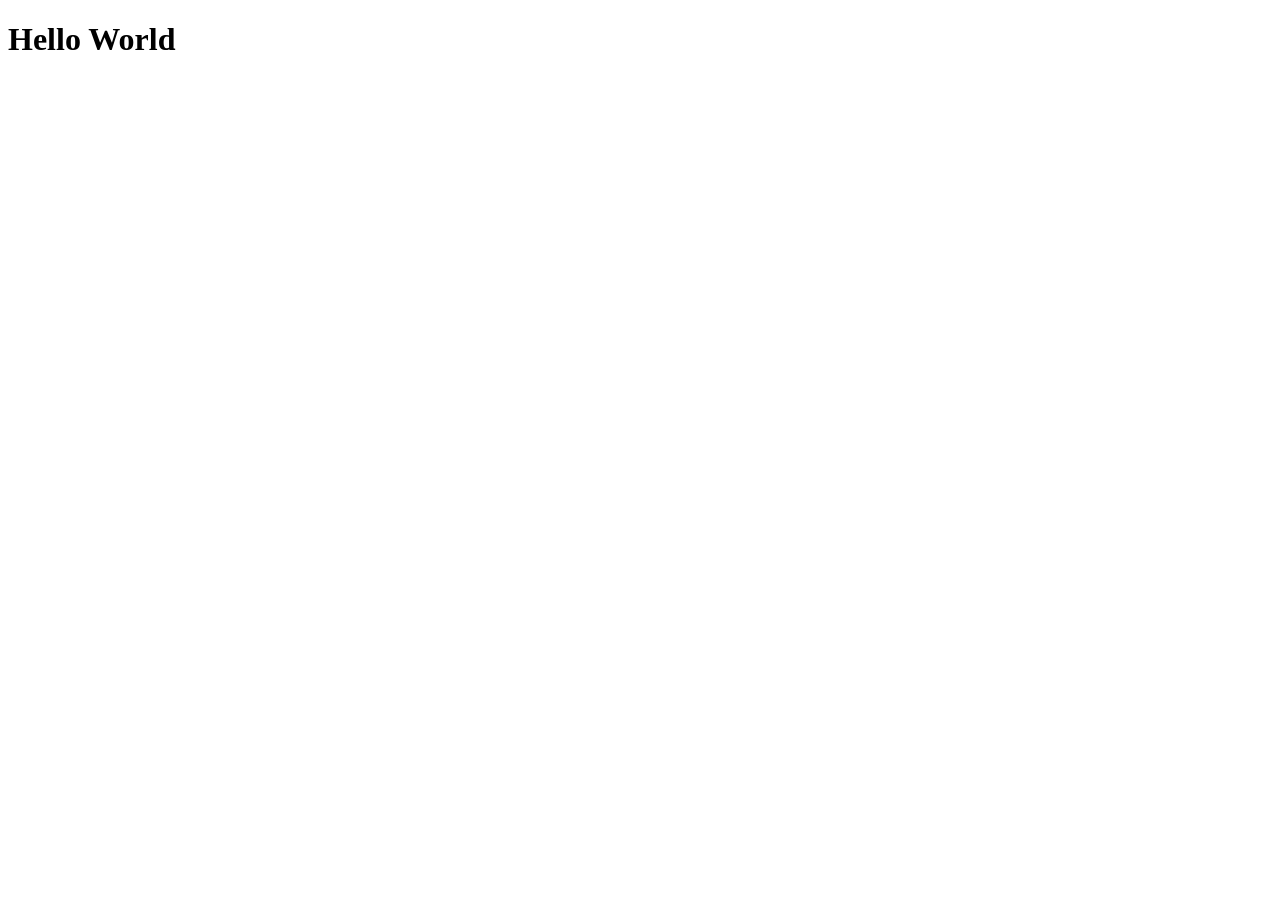
==== index.html @ 52a4878a "first commit" ====
<!DOCTYPE html>
<html lang="en">
<head>
    <meta charset="UTF-8">
    <meta name="viewport" content="width=device-width, initial-scale=1.0">
    <title>Page Title</title>
    <link rel="stylesheet" href="styles.css">
</head>
<body>
    <h1>Hello World</h1>
    <script src="script.js"></script>
</body>
</html>
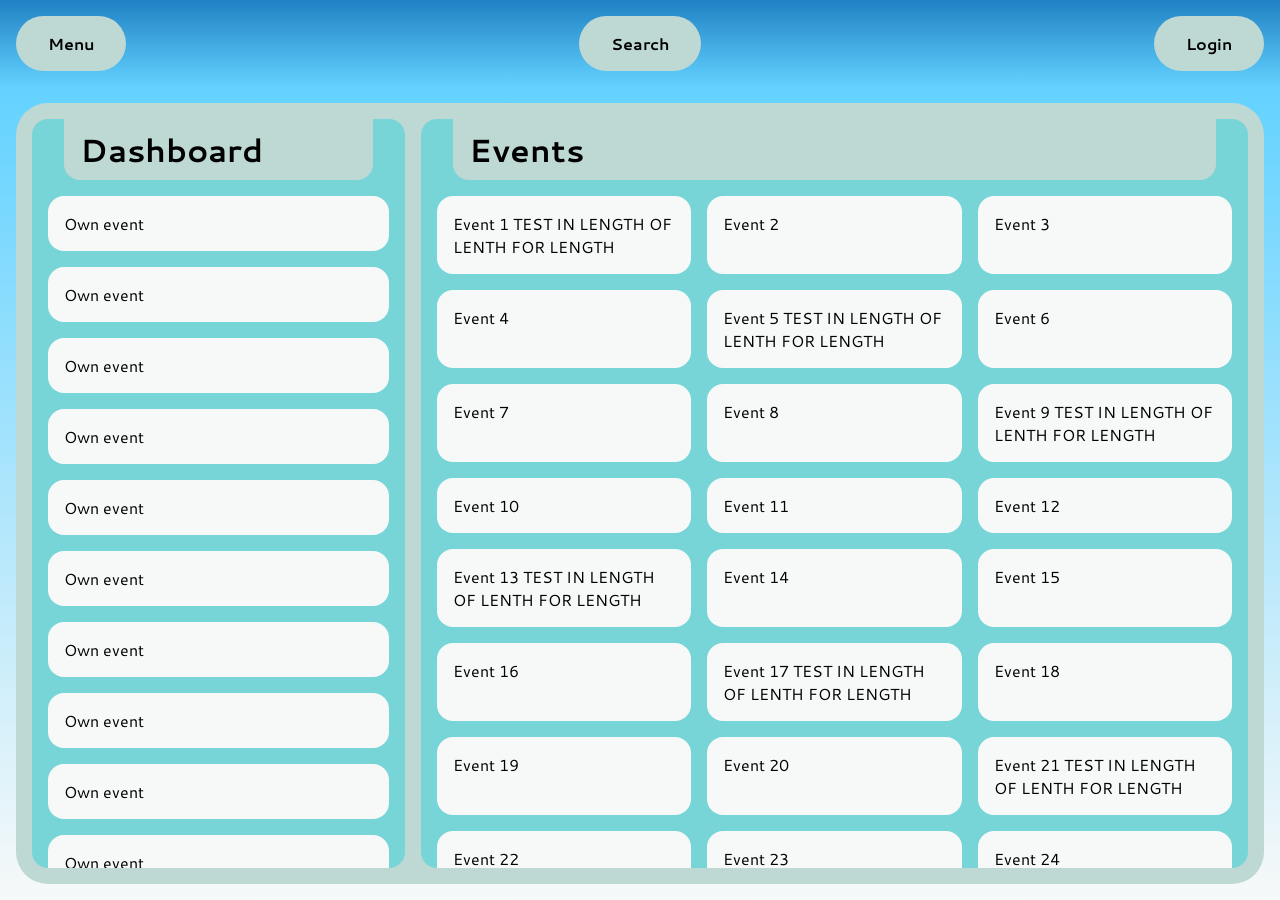
==== commit c95500d4: "base page structure" ====
--- a/index.html
+++ b/index.html
@@ -3,11 +3,103 @@
 <head>
     <meta charset="UTF-8">
     <meta name="viewport" content="width=device-width, initial-scale=1.0">
-    <title>Page Title</title>
-    <link rel="stylesheet" href="styles.css">
+    <title>ConcertZero</title>
+    <link rel="stylesheet" href="css/home.css">
 </head>
 <body>
-    <h1>Hello World</h1>
+	<div class="page-header-container">
+		<div class="page-header">
+			<div class="page-header-content">
+				<div class="page-header-content-left">
+					<button>
+					Menu
+					</button>
+				</div>
+				<div class="page-header-content-center">
+					<button>
+					Search
+					</button>
+				</div>
+				<div class="page-header-content-right">
+					<button>
+					Login
+					</button>
+				</div>
+			</div>
+		</div>
+	</div>
+    <div class="main-body">
+		<div class="main-body-content">
+			<div class="main-body-content-left">
+				<div class="content-header">
+					Dashboard
+				</div>
+				<div class="events-column">
+					<div class="event-slot">Own event</div>
+					<div class="event-slot">Own event</div>
+					<div class="event-slot">Own event</div>
+					<div class="event-slot">Own event</div>
+					<div class="event-slot">Own event</div>
+					<div class="event-slot">Own event</div>
+					<div class="event-slot">Own event</div>
+					<div class="event-slot">Own event</div>
+					<div class="event-slot">Own event</div>
+					<div class="event-slot">Own event</div>
+					<div class="event-slot">Own event</div>
+					<div class="event-slot">Own event</div>
+					<div class="event-slot">Own event</div>
+					<div class="event-slot">Own event</div>
+					<div class="event-slot">Own event</div>
+					<div class="event-slot">Own event</div>
+					<div class="event-slot">Own event</div>
+					<div class="event-slot">Own event</div>
+					<div class="event-slot">Own event</div>
+					<div class="event-slot">Own event</div>
+					<div class="event-slot">Own event</div>
+				</div>
+			</div>
+			<div class="main-body-content-right">
+				<div class="content-header">
+					Events
+				</div>
+				<div class="events-grid">
+					<div class="event-slot">Event 1 TEST IN LENGTH OF LENTH FOR LENGTH</div>
+					<div class="event-slot">Event 2</div>
+					<div class="event-slot">Event 3</div>
+					<div class="event-slot">Event 4</div>
+					<div class="event-slot">Event 5 TEST IN LENGTH OF LENTH FOR LENGTH</div>
+					<div class="event-slot">Event 6</div>
+					<div class="event-slot">Event 7</div>
+					<div class="event-slot">Event 8</div>
+					<div class="event-slot">Event 9 TEST IN LENGTH OF LENTH FOR LENGTH</div>
+					<div class="event-slot">Event 10</div>
+					<div class="event-slot">Event 11</div>
+					<div class="event-slot">Event 12</div>
+					<div class="event-slot">Event 13 TEST IN LENGTH OF LENTH FOR LENGTH</div>
+					<div class="event-slot">Event 14</div>
+					<div class="event-slot">Event 15</div>
+					<div class="event-slot">Event 16</div>
+					<div class="event-slot">Event 17 TEST IN LENGTH OF LENTH FOR LENGTH</div>
+					<div class="event-slot">Event 18</div>
+					<div class="event-slot">Event 19</div>
+					<div class="event-slot">Event 20</div>
+					<div class="event-slot">Event 21 TEST IN LENGTH OF LENTH FOR LENGTH</div>
+					<div class="event-slot">Event 22</div>
+					<div class="event-slot">Event 23</div>
+					<div class="event-slot">Event 24</div>
+					<div class="event-slot">Event 25 TEST IN LENGTH OF LENTH FOR LENGTH</div>
+					<div class="event-slot">Event 26</div>
+					<div class="event-slot">Event 27</div>
+					<div class="event-slot">Event 28</div>
+					<div class="event-slot">Event 29 TEST IN LENGTH OF LENTH FOR LENGTH</div>
+					<div class="event-slot">Event 30</div>
+					<div class="event-slot">Event 31</div>
+					<div class="event-slot">Event 32</div>
+					<div class="event-slot">Event 33 TEST IN LENGTH OF LENTH FOR LENGTH</div>
+				</div>
+			</div>
+		</div>
+	</div>
     <script src="script.js"></script>
 </body>
 </html>   
--- a/css/home.css
+++ b/css/home.css
@@ -0,0 +1,166 @@
+:root {
+	--bright-snow: #f7f9f9ff;
+	--ash-grey: #bed8d4ff;
+	--pearl-aqua: #78d5d7ff;
+	--frozen-lake: #63d2ffff;
+	--steel-blue: #2081c3ff;
+}
+
+@font-face {
+  font-family: 'Cantarell';
+  src: url('../fonts/Cantarell-Regular.ttf') format('truetype');
+}
+
+@font-face {
+  font-family: 'Cantarell-bold';
+  src: url('../fonts/Cantarell-Bold.ttf') format('truetype');
+}
+
+body {
+	padding: 0;
+	margin: 0;
+	background-color: black;/*var(bright-snow);*/
+	display: flex;
+	flex-direction: column;
+	height: 100vh;
+}
+
+html,
+body {
+	overflow: hidden;
+}
+
+.page-header-container {
+	padding: 0;
+	margin: 0;
+	background-color: black;
+	position: sticky;
+	top: 0;
+}
+
+/*.page-header-container::after {
+  content: '';
+  position: absolute;
+  left: 0;
+  bottom: 0;
+  width: 50px;
+  height: 50px;
+  background-color: #fff;
+  border-top-right-radius: 40px; 
+  
+  z-index: 101;
+}*/
+
+.page-header {
+	position: sticky;
+	top: 0;
+	height: fit-content;
+	background-image: linear-gradient(0deg, var(--frozen-lake), var(--steel-blue));
+	font-family: 'Cantarell';
+}
+
+.page-header-content {
+	display: grid;
+	grid-template-columns: 1fr auto 1fr;
+	align-items: center;
+	padding: 1rem 1rem;
+}
+
+.page-header-content button {
+	appearance: none;
+	border: none;
+	border-radius: 2rem;
+	padding: 1rem 2rem;
+	font-size: 1rem;
+	transition: transform 0.1s ease-in-out;
+	cursor: pointer;
+	background-color: var(--ash-grey);
+	border: none;
+    outline: none;
+	font-family: 'Cantarell-bold';
+}
+
+.page-header-content button:hover {
+	transform: scale(1.1);
+}
+
+.page-header-content-left {
+	margin-right: auto;
+}
+
+.page-header-content-center {
+	
+}
+
+.page-header-content-right {
+	margin-left: auto;
+	
+}
+
+.main-body {
+	padding: 1rem;
+	background-image: linear-gradient(0deg, var(--bright-snow), var(--frozen-lake));
+	flex: 1;
+	display: flex;
+	font-family: 'Cantarell';
+	min-height: 0;
+}
+
+.main-body-content {
+	display: flex;
+	flex-direction: row;
+	background-color: var(--ash-grey);
+	padding: 1rem;
+	gap: 1rem;
+	border-radius: 2rem;
+	flex: 1;
+}
+
+.main-body-content-left {
+	width: 30%;
+	background-color: var(--pearl-aqua);
+	padding: 1rem;
+	padding-top: 0;
+	border-radius: 1rem;
+	overflow-y: auto;
+	min-height: 0;
+}
+
+.content-header {
+	background-color: var(--ash-grey);
+	position: sticky;
+	margin: 0 1rem 1rem 1rem;
+	border-radius: 0 0 1rem 1rem;
+	top: 0;
+	padding: .5rem 1rem .5rem 1rem;
+	font-size: 2rem;
+	font-family: 'Cantarell-bold'
+}
+
+.main-body-content-right {
+	width: 70%;
+	background-color: var(--pearl-aqua);
+	padding: 1rem;
+	padding-top: 0;
+	border-radius: 1rem;
+	overflow-y: auto;
+	min-height: 0;
+}
+
+.events-grid {
+	display: grid;
+	grid-template-columns: repeat(3, 1fr);
+	gap: 1rem;
+}
+
+.events-column {
+	display: flex;
+	flex-direction: column;
+	gap: 1rem;
+}
+
+.event-slot {
+	padding: 1rem;
+	border-radius: 1rem;
+	background-color: var(--bright-snow);
+}
